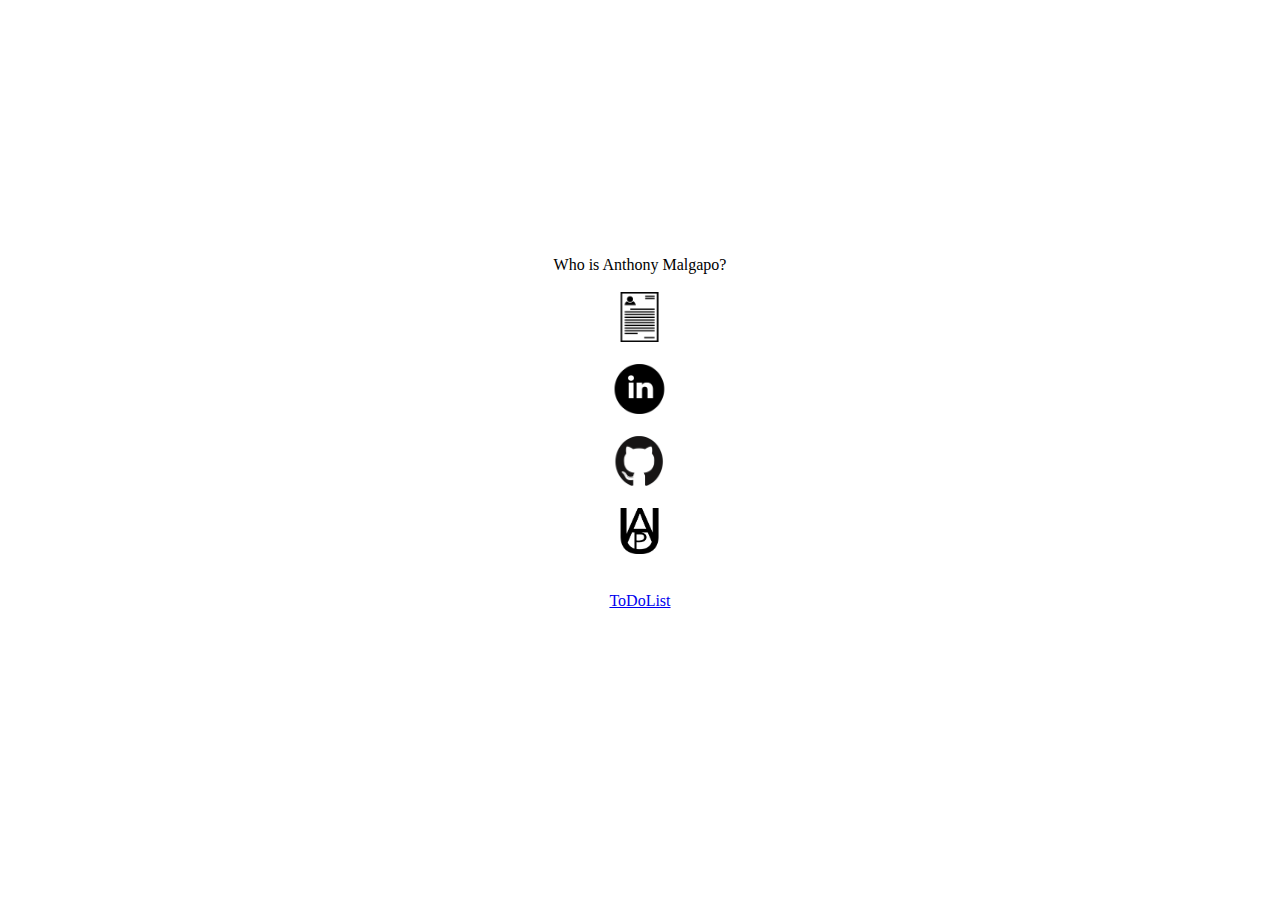
==== index.html @ ceafee8d "truly disabled jQuery from main page, cmon now" ====
<!DOCTYPE html>
<html lang="en">
<head>
	<meta charset="utf-8">
	<meta http-equiv="X-UA-Compatible" content="IE=edge">
	<meta name="viewport" content="width=device-width, initial-scale=1">
	<!-- The above 3 meta tags *must* come first in the head; any other head content must come *after* these tags -->
	<meta name="description" content="My personal website">
	<meta name="author" content="Anthony Malgapo">
	<link rel="icon" href="../../favicon.ico">
	<title>AnthonyMalgapo</title>
	<!-- Calling jQuery to use for CDN (my website!) -->
	<!-- <script src="https://cdnjs.cloudflare.com/ajax/libs/jquery/2.1.3/jquery.min.js"></script> -->
	<!-- Bootstrap core CSS -->
	<link href="../../dist/css/bootstrap.min.css" rel="stylesheet">

	<!-- IE10 viewport hack for Surface/desktop Windows 8 bug -->
	<link href="../../assets/css/ie10-viewport-bug-workaround.css" rel="stylesheet">

	<!-- My Styling Found Here -->
  <link rel="stylesheet" type="text/css" href="mySiteTheme.css">
	<!-- My Script Found Here  -->
	<!-- <script type="text/javascript" src="myScript.js"></script> -->
</head>

<body>
	<div class = "centering">
	<span>Who is Anthony Malgapo?</span>
	<br>
	<br>
		<a href="resume.pdf">
			<center><img class="icon" src="icons/Resume.png" height="50" width="38"></center><br>
		</a>
		<a href="https://www.linkedin.com/in/anthonymalgapo/">
			<center><img class="icon" src="icons/LinkedIn.png" height="50" width="50"></center><br>
		</a>
		<a href="https://github.com/Malgy">
			<center><img class="icon" src="icons/GitHub.png" height="50" width="50"></center><br>
		</a>
		<a href="http://uaproductions.tumblr.com">
			<center><img class="icon" src="icons/UAPlogo.png" height="46" width="38"></center><br>
		</a>
		<!-- My new To-Do List Application using jQuery -->
		<a href="./todolist.html">
			<center><p> ToDoList </p></center><br>
		</a>
	</div>
</body>

<!--
require footer
-->

</html>
---- mySiteTheme.css ----
/*
mySiteTheme.css
Anthony Malgapo
*/

/*body {
  margin: 40px auto;
  max-width: 650px;
  line-height: 1.6;
  font-size: 18px;
  color: #444;
  background-color: #EEE;
}*/

html,
body {
  background: url("http://cdn.pcwallart.com/images/cool-gradient-background-wallpaper-2.jpg")no-repeat center center fixed;
    -webkit-background-size: cover;
    -moz-background-size: cover;
    -o-background-size: cover;
    background-size: cover;
}

.centering {
    position: absolute;
    top: 50%;
    left: 50%;
    -moz-transform: translateX(-50%) translateY(-50%);
    -webkit-transform: translateX(-50%) translateY(-50%);
    transform: translateX(-50%) translateY(-50%);
}
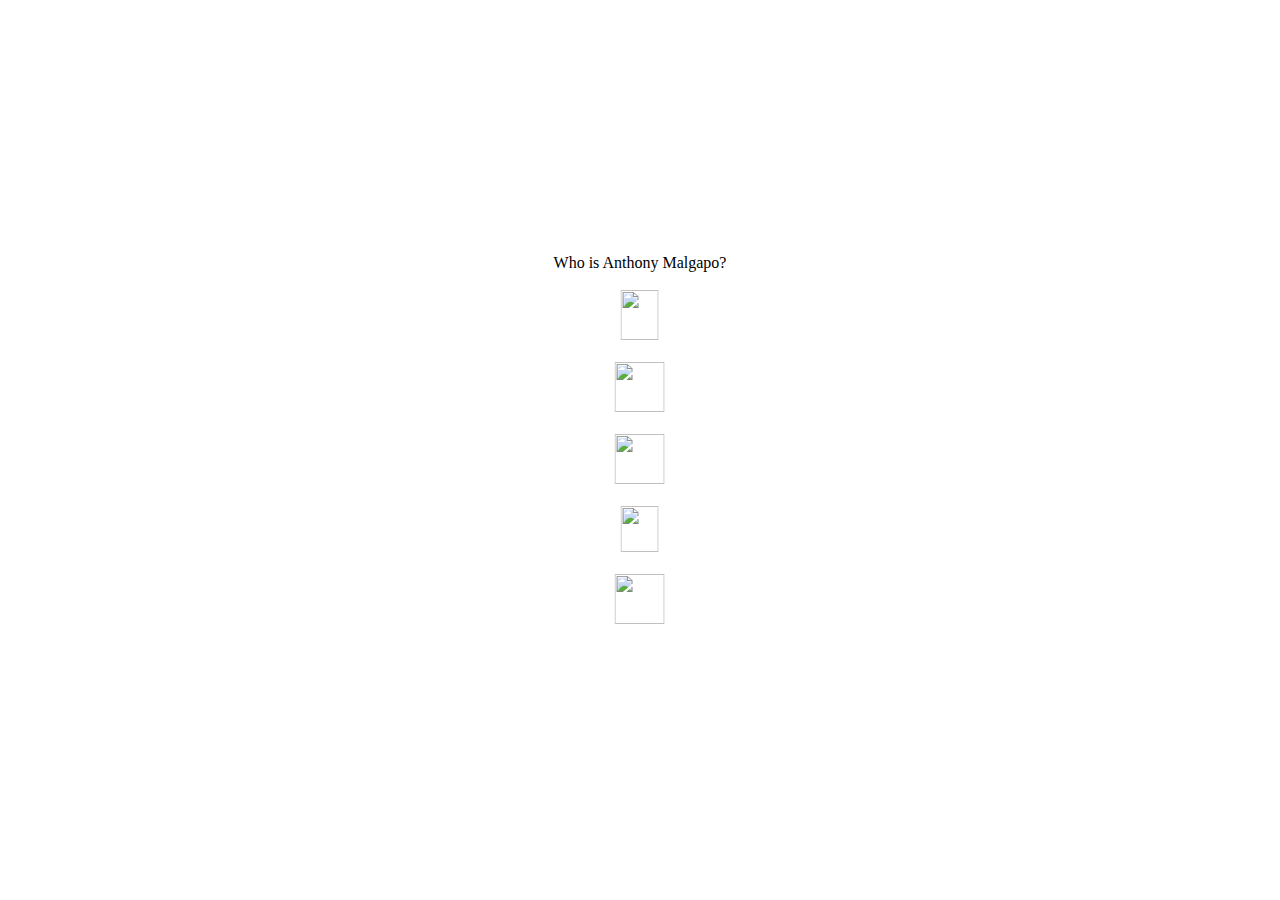
==== commit 5873b045: "new design change with new logos as well as hopeful no display of footer on mobile" ====
--- a/index.html
+++ b/index.html
@@ -42,7 +42,7 @@
 		</a>
 		<!-- My new To-Do List Application using jQuery -->
 		<a href="./todolist.html">
-			<center><p> ToDoList </p></center><br>
+			<center><img class="icon" src="icons/ATDL.png" height="50" width="50"></center><br>
 		</a>
 	</div>
 </body>
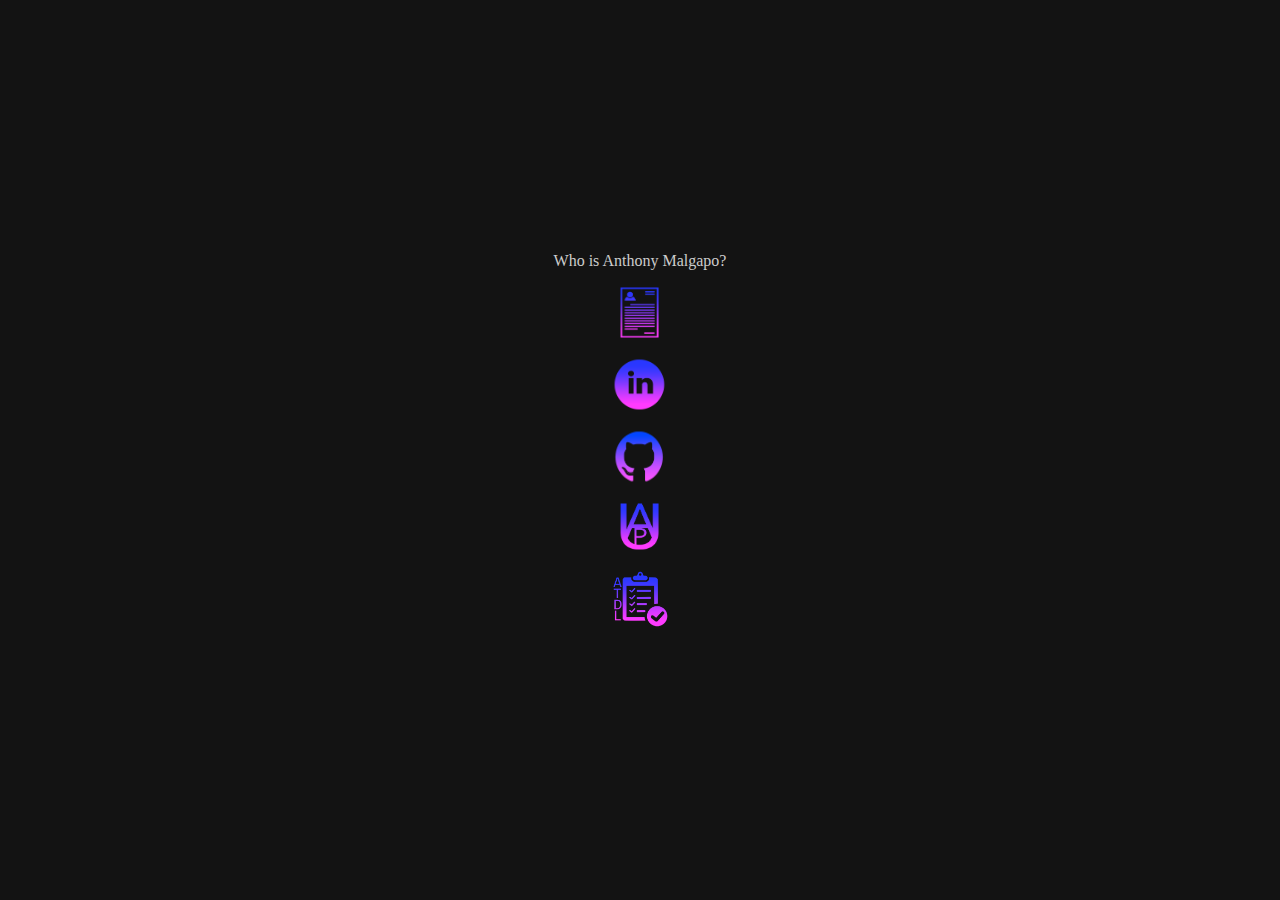
==== commit 5773a8fe: "fixed png issues with psd and delpoyed new look to the page" ====
--- a/index.html
+++ b/index.html
@@ -42,7 +42,7 @@
 		</a>
 		<!-- My new To-Do List Application using jQuery -->
 		<a href="./todolist.html">
-			<center><img class="icon" src="icons/ATDL.png" height="50" width="50"></center><br>
+			<center><img class="icon" src="icons/ATDL.png" height="55" width="55"></center><br>
 		</a>
 	</div>
 </body>
--- a/mySiteTheme.css
+++ b/mySiteTheme.css
@@ -14,12 +14,16 @@
 
 html,
 body {
-  background: url("http://cdn.pcwallart.com/images/cool-gradient-background-wallpaper-2.jpg")no-repeat center center fixed;
-    -webkit-background-size: cover;
-    -moz-background-size: cover;
-    -o-background-size: cover;
-    background-size: cover;
+  background-color: #131313;
+  color: #cccccc;
+  /*background: url("http://wallpapercave.com/wp/X6PjOyY.png")no-repeat center center fixed;*/
+  -webkit-background-size: cover;
+  -moz-background-size: cover;
+  -o-background-size: cover;
+  background-size: cover;
 }
+
+/* Background credit: http://wallpapercave.com/black-gradient-wallpaper */
 
 .centering {
     position: absolute;
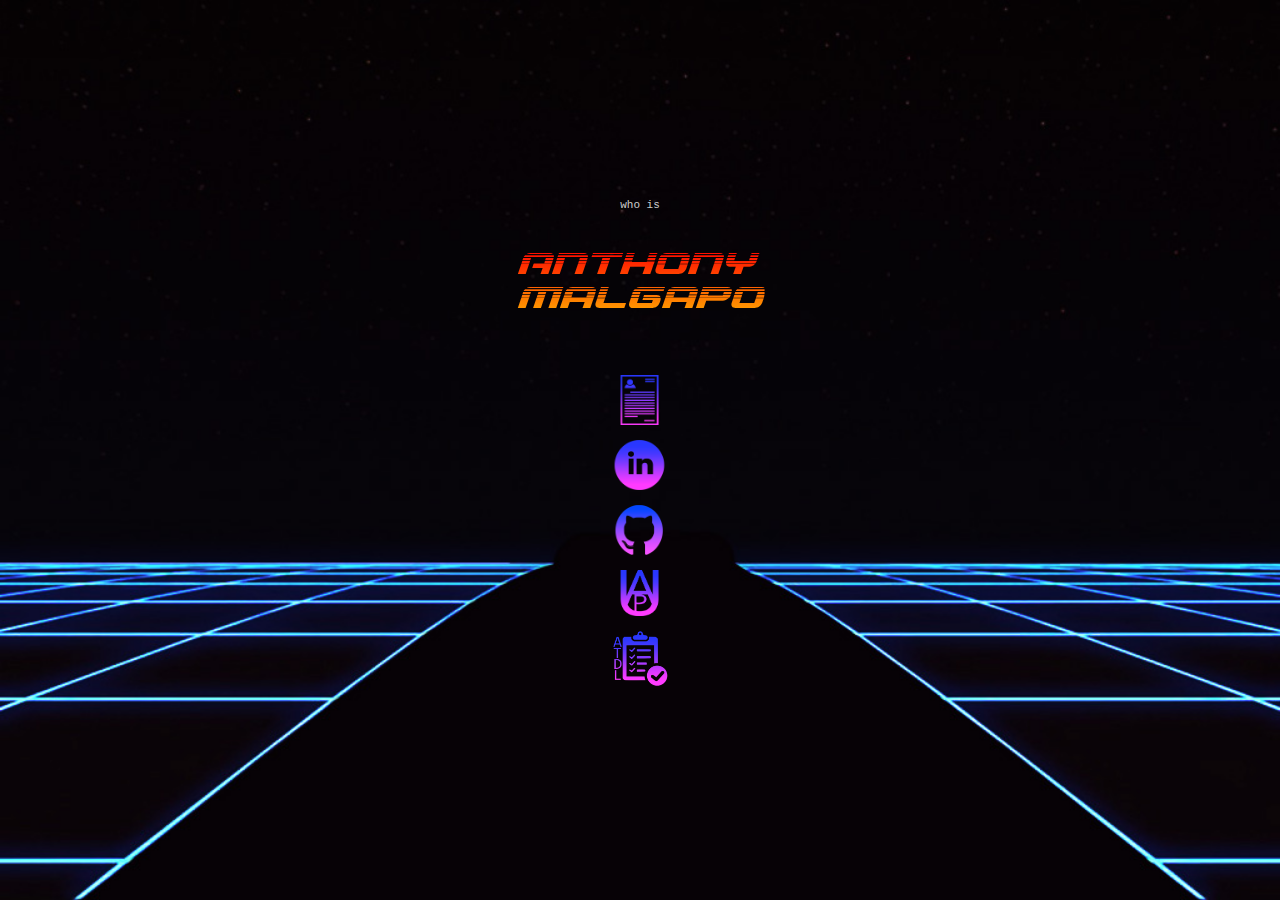
==== commit 0917df8f: "major changes to views, added custom background as well as custom font for name" ====
--- a/index.html
+++ b/index.html
@@ -7,7 +7,7 @@
 	<!-- The above 3 meta tags *must* come first in the head; any other head content must come *after* these tags -->
 	<meta name="description" content="My personal website">
 	<meta name="author" content="Anthony Malgapo">
-	<link rel="icon" href="../../favicon.ico">
+	<link rel="shortcut icon" href="ico_logos/logo.ico" />
 	<title>AnthonyMalgapo</title>
 	<!-- Calling jQuery to use for CDN (my website!) -->
 	<!-- <script src="https://cdnjs.cloudflare.com/ajax/libs/jquery/2.1.3/jquery.min.js"></script> -->
@@ -25,25 +25,26 @@
 
 <body>
 	<div class = "centering">
-	<span>Who is Anthony Malgapo?</span>
+	<center>who is</center>
+	<p id="name" style="padding-right: 0.08em">Anthony<br>Malgapo</p>
 	<br>
 	<br>
-		<a href="resume.pdf">
-			<center><img class="icon" src="icons/Resume.png" height="50" width="38"></center><br>
-		</a>
-		<a href="https://www.linkedin.com/in/anthonymalgapo/">
-			<center><img class="icon" src="icons/LinkedIn.png" height="50" width="50"></center><br>
-		</a>
-		<a href="https://github.com/Malgy">
-			<center><img class="icon" src="icons/GitHub.png" height="50" width="50"></center><br>
-		</a>
-		<a href="http://uaproductions.tumblr.com">
-			<center><img class="icon" src="icons/UAPlogo.png" height="46" width="38"></center><br>
-		</a>
-		<!-- My new To-Do List Application using jQuery -->
-		<a href="./todolist.html">
-			<center><img class="icon" src="icons/ATDL.png" height="55" width="55"></center><br>
-		</a>
+			<a href="resume.pdf">
+				<center><img class="icon" title="My Resume" src="icons/Resume.png" height="50" width="38"></center><br>
+			</a>
+			<a href="https://www.linkedin.com/in/anthonymalgapo/">
+				<center><img class="icon" title="LinkedIn" src="icons/LinkedIn.png" height="50" width="50"></center><br>
+			</a>
+			<a href="https://github.com/Malgy">
+				<center><img class="icon" title="GitHub" src="icons/GitHub.png" height="50" width="50"></center><br>
+			</a>
+			<a href="http://uaproductions.tumblr.com">
+				<center><img class="icon" title="Ultimate Auto Photography" src="icons/UAPlogo.png" height="46" width="38"></center><br>
+			</a>
+			<!-- My new To-Do List Application using jQuery -->
+			<a href="./todolist.html">
+				<center><img class="icon" title="Anthonys To Do List" src="icons/ATDL.png" height="55" width="55"></center><br>
+			</a>
 	</div>
 </body>
 
--- a/mySiteTheme.css
+++ b/mySiteTheme.css
@@ -17,6 +17,8 @@
   background-color: #131313;
   color: #cccccc;
   /*background: url("http://wallpapercave.com/wp/X6PjOyY.png")no-repeat center center fixed;*/
+  /*background: url("https://i.ytimg.com/vi/TEquk8KmZMs/maxresdefault.jpg")no-repeat center center fixed;*/
+  background: url("1.jpg")no-repeat center center fixed;
   -webkit-background-size: cover;
   -moz-background-size: cover;
   -o-background-size: cover;
@@ -29,7 +31,24 @@
     position: absolute;
     top: 50%;
     left: 50%;
+    font-family: Courier;
+    font-size: 11px;
     -moz-transform: translateX(-50%) translateY(-50%);
     -webkit-transform: translateX(-50%) translateY(-50%);
     transform: translateX(-50%) translateY(-50%);
 }
+
+
+#name {
+  font-family: Streamster;
+  font-size: 36px;
+  background: -webkit-linear-gradient(red, orange);
+  -webkit-background-clip: text;
+  -webkit-text-fill-color: transparent;
+}
+
+@font-face {
+  font-family: Streamster;
+  /*src: url(fonts/Streamster.woff);*/
+  src: url(fonts/gunshiphalfital.ttf);
+}
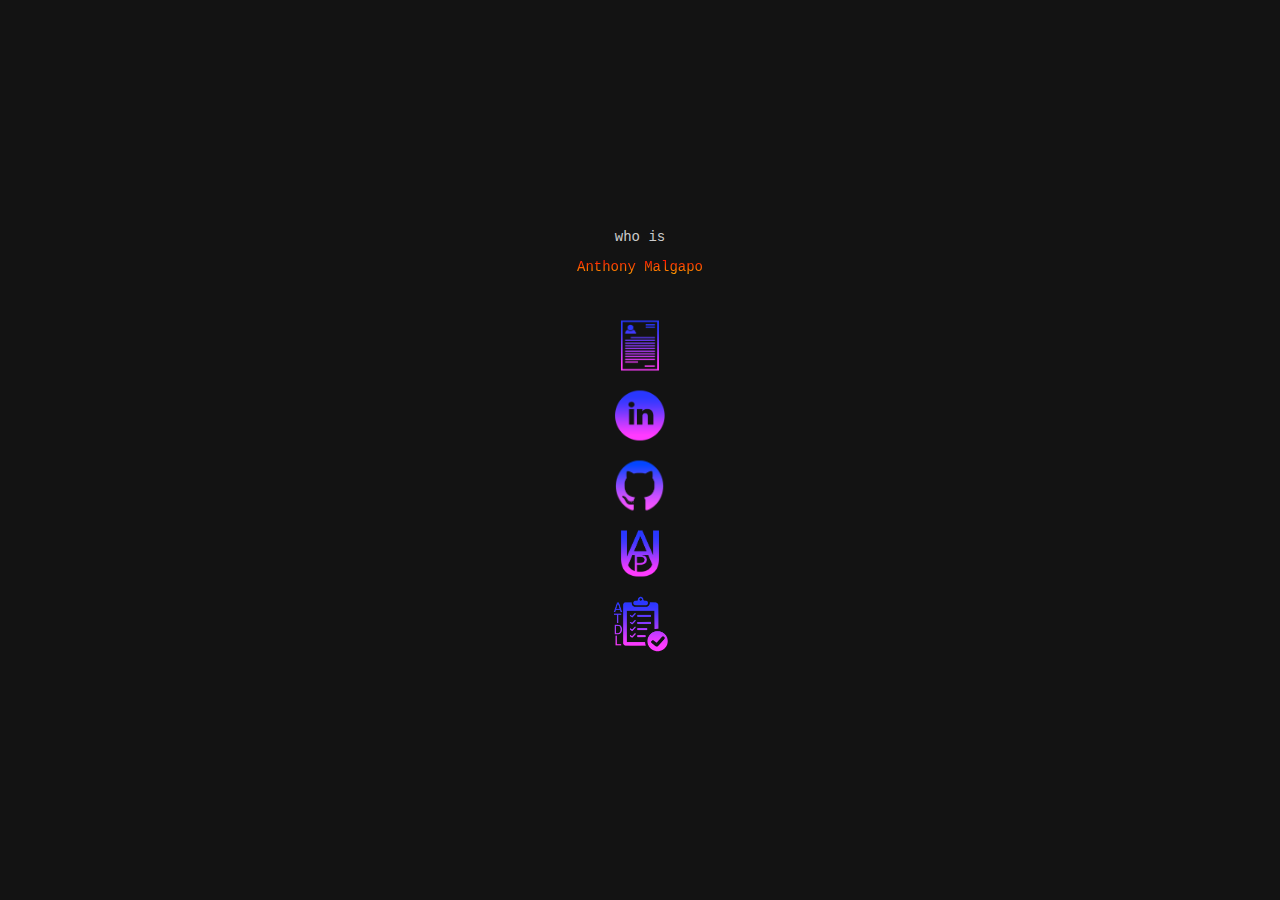
==== commit b031ce2c: "changed background for both index and todo list as well as index font changing" ====
--- a/index.html
+++ b/index.html
@@ -26,7 +26,7 @@
 <body>
 	<div class = "centering">
 	<center>who is</center>
-	<p id="name" style="padding-right: 0.08em">Anthony<br>Malgapo</p>
+	<p id="name">Anthony Malgapo</p>
 	<br>
 	<br>
 			<a href="resume.pdf">
@@ -42,7 +42,7 @@
 				<center><img class="icon" title="Ultimate Auto Photography" src="icons/UAPlogo.png" height="46" width="38"></center><br>
 			</a>
 			<!-- My new To-Do List Application using jQuery -->
-			<a href="./todolist.html">
+			<a href="./ATDL/todolist.html">
 				<center><img class="icon" title="Anthonys To Do List" src="icons/ATDL.png" height="55" width="55"></center><br>
 			</a>
 	</div>
--- a/mySiteTheme.css
+++ b/mySiteTheme.css
@@ -18,7 +18,7 @@
   color: #cccccc;
   /*background: url("http://wallpapercave.com/wp/X6PjOyY.png")no-repeat center center fixed;*/
   /*background: url("https://i.ytimg.com/vi/TEquk8KmZMs/maxresdefault.jpg")no-repeat center center fixed;*/
-  background: url("1.jpg")no-repeat center center fixed;
+  /*background: url("1.jpg")no-repeat center center fixed;*/
   -webkit-background-size: cover;
   -moz-background-size: cover;
   -o-background-size: cover;
@@ -32,7 +32,7 @@
     top: 50%;
     left: 50%;
     font-family: Courier;
-    font-size: 11px;
+    font-size: 14px;
     -moz-transform: translateX(-50%) translateY(-50%);
     -webkit-transform: translateX(-50%) translateY(-50%);
     transform: translateX(-50%) translateY(-50%);
@@ -40,15 +40,16 @@
 
 
 #name {
-  font-family: Streamster;
-  font-size: 36px;
+  /*font-family: Streamster;*/
+  /*font-size: 36px;*/
   background: -webkit-linear-gradient(red, orange);
   -webkit-background-clip: text;
   -webkit-text-fill-color: transparent;
 }
 
+
 @font-face {
   font-family: Streamster;
-  /*src: url(fonts/Streamster.woff);*/
-  src: url(fonts/gunshiphalfital.ttf);
+  src: url(fonts/Streamster.woff);
+  /*src: url(fonts/gunshiphalfital.ttf);*/
 }
